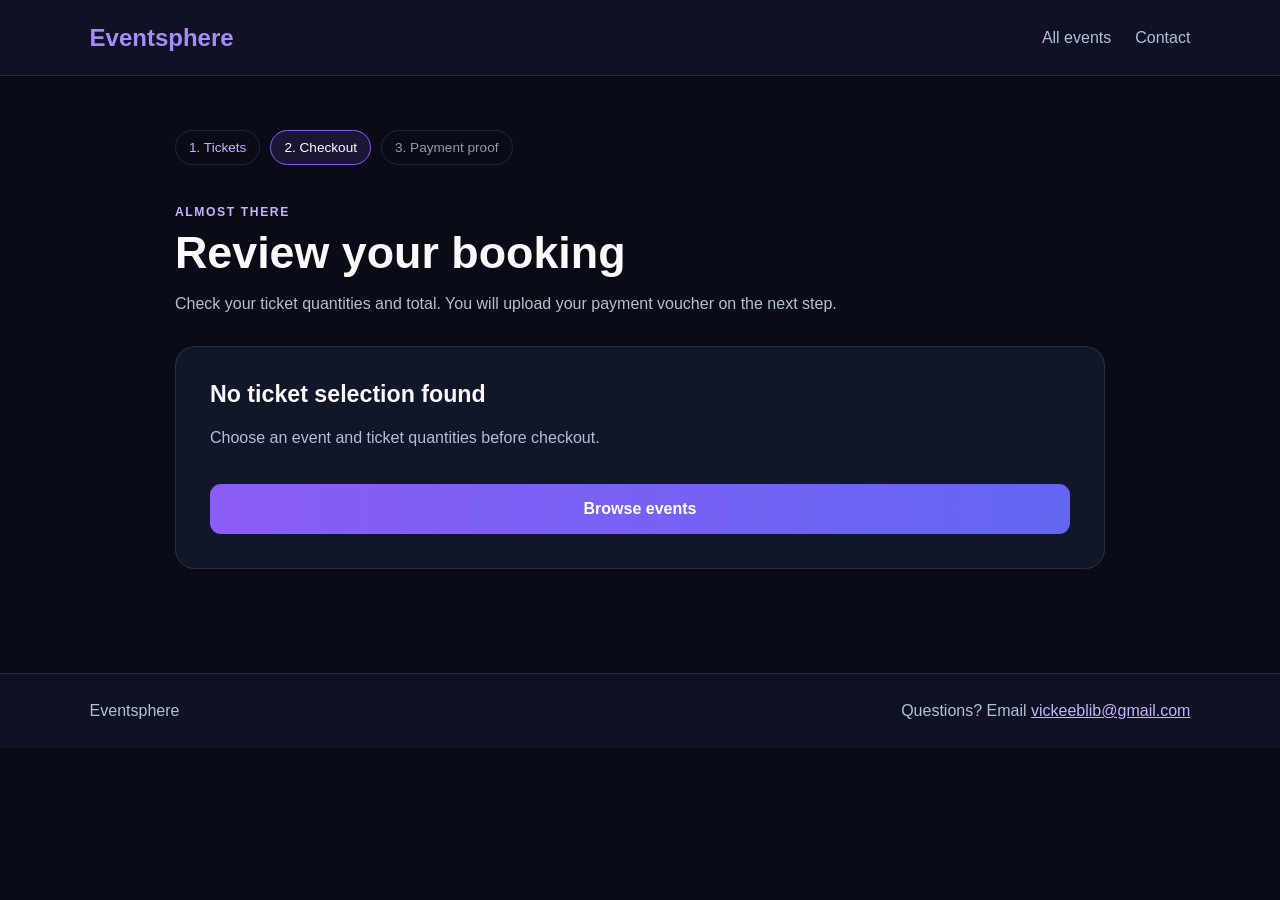
==== checkout.html @ 16667ef2 "Add files via upload" ====
<!DOCTYPE html>
<html lang="en">
<head>
    <meta charset="UTF-8">
    <meta name="viewport" content="width=device-width, initial-scale=1.0">
    <title>Checkout | Eventsphere</title>
    <link rel="stylesheet" href="booking-flow.css">
    <script src="booking-flow.js" defer></script>
</head>
<body data-page="checkout">
    <header class="site-header">
        <a class="brand" href="events.html">Eventsphere</a>
        <nav aria-label="Main navigation">
            <a href="events.html">All events</a>
            <a href="events.html#contact">Contact</a>
        </nav>
    </header>

    <main class="page-container narrow-container">
        <div class="steps" aria-label="Booking progress">
            <span class="step complete">1. Tickets</span>
            <span class="step current" aria-current="step">2. Checkout</span>
            <span class="step">3. Payment proof</span>
        </div>
        <p class="eyebrow">Almost there</p>
        <h1 class="page-title">Review your booking</h1>
        <p class="muted-copy page-intro">Check your ticket quantities and total. You will upload your payment voucher on the next step.</p>

        <div id="checkoutMissing" class="panel" hidden>
            <h2>No ticket selection found</h2>
            <p class="muted-copy">Choose an event and ticket quantities before checkout.</p>
            <a class="primary-button button-link" href="events.html">Browse events</a>
        </div>

        <div id="checkoutContent" class="checkout-grid" hidden>
            <section class="panel">
                <p class="eyebrow">Your order</p>
                <h2 id="checkoutEventName"></h2>
                <p class="muted-copy" id="checkoutEventMeta"></p>
                <div id="orderLines" class="order-lines"></div>
                <div class="total-row">
                    <span>Total due</span>
                    <strong id="checkoutTotal"></strong>
                </div>
                <p class="small-note">Please make payment for this exact total. Your payment proof will be checked manually before tickets are issued.</p>
            </section>

            <section class="panel">
                <p class="eyebrow">Booking contact</p>
                <h2>Where should we reach you?</h2>
                <form id="checkoutForm" class="stacked-form">
                    <label for="customerName">Full name</label>
                    <input id="customerName" name="customerName" autocomplete="name" required>

                    <label for="customerEmail">Email address</label>
                    <input id="customerEmail" name="customerEmail" type="email" autocomplete="email" required>

                    <label for="customerPhone">Phone number</label>
                    <input id="customerPhone" name="customerPhone" type="tel" autocomplete="tel" required>

                    <button class="primary-button" type="submit">Continue to payment proof</button>
                    <p id="checkoutMessage" class="form-message" role="status" aria-live="polite"></p>
                </form>
            </section>
        </div>
    </main>

    <footer class="site-footer">
        <span>Eventsphere</span>
        <span>Questions? Email <a href="mailto:vickeeblib@gmail.com">vickeeblib@gmail.com</a></span>
    </footer>
</body>
</html>
---- booking-flow.css ----
:root {
    color-scheme: dark;
    --page: #090b16;
    --surface: #111629;
    --surface-raised: #171d33;
    --border: rgba(255, 255, 255, .1);
    --text: #f8fafc;
    --muted: #b6bfd1;
    --purple: #8b5cf6;
    --purple-dark: #6366f1;
    --orange: #ff9a52;
}

* {
    box-sizing: border-box;
}

body {
    min-height: 100vh;
    margin: 0;
    background: var(--page);
    color: var(--text);
    font-family: Arial, Helvetica, sans-serif;
}

a {
    color: inherit;
}

.site-header {
    min-height: 76px;
    padding: 18px 7%;
    display: flex;
    align-items: center;
    justify-content: space-between;
    gap: 20px;
    background: #0f1224;
    border-bottom: 1px solid var(--border);
}

.brand {
    color: #a78bfa;
    font-size: 1.5rem;
    font-weight: 800;
    text-decoration: none;
}

.site-header nav {
    display: flex;
    gap: 24px;
}

.site-header nav a,
.text-link {
    color: var(--muted);
    text-decoration: none;
}

.site-header nav a:hover,
.text-link:hover,
.site-footer a:hover {
    color: white;
}

.event-hero {
    min-height: 390px;
    position: relative;
    display: grid;
    place-items: center;
    overflow: hidden;
    background: #171d33;
}

.event-hero > img,
.event-hero-shade {
    position: absolute;
    inset: 0;
    width: 100%;
    height: 100%;
}

.event-hero > img {
    object-fit: cover;
    filter: brightness(.42);
}

.event-hero-shade {
    background: linear-gradient(90deg, rgba(9, 11, 22, .82), rgba(9, 11, 22, .22));
}

.event-hero-content {
    position: relative;
    z-index: 1;
    width: min(1120px, 90%);
    padding: 55px 0;
}

.event-hero-content h1 {
    max-width: 800px;
    margin: 10px 0 18px;
    font-size: clamp(2.2rem, 6vw, 4.2rem);
}

.event-meta {
    display: flex;
    flex-wrap: wrap;
    gap: 12px 26px;
    color: #e2e8f0;
}

.page-container {
    width: min(1120px, 90%);
    margin: 0 auto;
    padding: 54px 0 80px;
}

.narrow-container {
    width: min(930px, 90%);
}

.booking-layout {
    display: grid;
    grid-template-columns: minmax(0, 1.8fr) minmax(250px, .8fr);
    align-items: start;
    gap: 28px;
}

.panel {
    padding: clamp(22px, 4vw, 34px);
    margin-bottom: 24px;
    border: 1px solid var(--border);
    border-radius: 20px;
    background: var(--surface);
}

.panel h1,
.panel h2 {
    margin: 0 0 16px;
}

.panel h2 {
    font-size: 1.45rem;
}

.eyebrow {
    margin: 0 0 8px;
    color: #c4b5fd;
    font-size: .76rem;
    font-weight: 800;
    letter-spacing: .13em;
    text-transform: uppercase;
}

.muted-copy {
    color: var(--muted);
    line-height: 1.75;
}

.ticket-options {
    display: grid;
    gap: 12px;
    margin-top: 24px;
}

.ticket-option {
    display: grid;
    grid-template-columns: minmax(0, 1fr) 118px;
    align-items: center;
    gap: 18px;
    padding: 18px;
    border: 1px solid var(--border);
    border-radius: 14px;
    background: var(--surface-raised);
}

.ticket-option h3 {
    margin: 0 0 6px;
}

.ticket-option p {
    margin: 0;
    color: var(--muted);
    font-size: .9rem;
    line-height: 1.5;
}

.ticket-price {
    display: block;
    margin-top: 10px;
    color: var(--orange);
    font-weight: 800;
}

.quantity-label {
    display: grid;
    gap: 7px;
    color: var(--muted);
    font-size: .85rem;
}

input,
button {
    font: inherit;
}

input:not([type="file"]) {
    min-width: 0;
    width: 100%;
    padding: 13px 14px;
    border: 1px solid var(--border);
    border-radius: 10px;
    outline: none;
    background: #0d1325;
    color: var(--text);
}

input:focus {
    border-color: #a78bfa;
    box-shadow: 0 0 0 3px rgba(139, 92, 246, .2);
}

input[type="number"] {
    min-height: 46px;
}

input[type="file"] {
    width: 100%;
    padding: 12px;
    border: 1px dashed rgba(255, 255, 255, .25);
    border-radius: 10px;
    background: #0d1325;
    color: var(--muted);
}

input[readonly] {
    opacity: .8;
}

.selection-total,
.total-row {
    display: flex;
    align-items: center;
    justify-content: space-between;
    gap: 20px;
    padding: 20px 0;
    margin-top: 18px;
    border-top: 1px solid var(--border);
}

.selection-total span,
.total-row span {
    color: var(--muted);
}

.selection-total strong,
.total-row strong {
    color: var(--orange);
    font-size: 1.3rem;
}

.primary-button {
    display: inline-flex;
    width: 100%;
    min-height: 50px;
    align-items: center;
    justify-content: center;
    padding: 14px 20px;
    border: 0;
    border-radius: 11px;
    background: linear-gradient(90deg, var(--purple), var(--purple-dark));
    color: white;
    font-weight: 800;
    text-align: center;
    text-decoration: none;
    cursor: pointer;
}

.primary-button:hover:not(:disabled) {
    filter: brightness(1.08);
}

.primary-button:disabled {
    cursor: not-allowed;
    opacity: .5;
}

.button-link {
    margin-top: 16px;
}

.event-note {
    position: sticky;
    top: 20px;
}

.event-note h2 {
    margin-top: 14px;
}

.note-icon {
    width: 34px;
    height: 34px;
    display: grid;
    place-items: center;
    border-radius: 50%;
    background: rgba(139, 92, 246, .2);
    color: #c4b5fd;
    font-weight: 800;
}

.text-link {
    display: inline-block;
    margin-top: 12px;
    color: #c4b5fd;
}

.steps {
    display: flex;
    flex-wrap: wrap;
    gap: 10px;
    margin-bottom: 40px;
}

.step {
    padding: 9px 13px;
    border: 1px solid var(--border);
    border-radius: 99px;
    color: #8f99ad;
    font-size: .85rem;
}

.step.complete {
    color: #c4b5fd;
}

.step.current {
    border-color: var(--purple);
    background: rgba(139, 92, 246, .13);
    color: white;
}

.page-title {
    margin: 0;
    font-size: clamp(2rem, 5vw, 2.8rem);
}

.page-intro {
    margin: 12px 0 28px;
}

.checkout-grid {
    display: grid;
    grid-template-columns: minmax(0, 1.1fr) minmax(0, .9fr);
    gap: 22px;
}

.checkout-grid .panel {
    margin: 0;
}

.order-lines {
    margin-top: 24px;
}

.order-line {
    display: flex;
    justify-content: space-between;
    gap: 15px;
    padding: 14px 0;
    border-bottom: 1px solid var(--border);
    color: var(--muted);
}

.order-line strong {
    color: var(--text);
    white-space: nowrap;
}

.total-row {
    margin-top: 4px;
}

.small-note,
.field-help {
    display: block;
    color: #99a4b8;
    font-size: .84rem;
    line-height: 1.6;
}

.stacked-form {
    display: grid;
    gap: 10px;
    margin-top: 24px;
}

.stacked-form label {
    margin-top: 6px;
    font-weight: 700;
}

.field-help {
    margin-top: -6px;
    margin-bottom: 8px;
}

.form-message {
    min-height: 1.2em;
    margin: 0;
    color: #fca5a5;
    line-height: 1.5;
}

.form-message:empty {
    display: none;
}

.payment-summary {
    display: grid;
    grid-template-columns: repeat(2, minmax(0, 1fr));
    gap: 18px;
    padding: 20px;
    margin: 25px 0;
    border: 1px solid var(--border);
    border-radius: 14px;
    background: var(--surface-raised);
}

.payment-summary > div {
    display: grid;
    gap: 7px;
}

.payment-summary .summary-total {
    grid-column: 1 / -1;
    padding-top: 17px;
    border-top: 1px solid var(--border);
}

.summary-label {
    color: var(--muted);
    font-size: .84rem;
}

.summary-total strong {
    color: var(--orange);
    font-size: 1.6rem;
}

.notice {
    padding: 15px 17px;
    margin-top: 22px;
    border-left: 4px solid var(--purple);
    border-radius: 8px;
    background: #171d33;
    color: var(--muted);
    line-height: 1.65;
}

.confirmation-panel {
    max-width: 720px;
    margin: 40px auto;
    text-align: center;
}

.confirmation-panel .payment-summary {
    text-align: left;
}

.success-mark {
    width: 54px;
    height: 54px;
    display: grid;
    place-items: center;
    margin: 0 auto 20px;
    border-radius: 50%;
    background: rgba(34, 197, 94, .16);
    color: #86efac;
    font-size: 1.6rem;
}

.site-footer {
    display: flex;
    flex-wrap: wrap;
    justify-content: space-between;
    gap: 12px 24px;
    padding: 28px 7%;
    border-top: 1px solid var(--border);
    background: #0f1224;
    color: var(--muted);
}

.site-footer a {
    color: #c4b5fd;
}

[hidden] {
    display: none !important;
}

@media (max-width: 760px) {
    .booking-layout,
    .checkout-grid {
        grid-template-columns: 1fr;
    }

    .event-note {
        position: static;
    }

    .event-hero {
        min-height: 330px;
    }
}

@media (max-width: 480px) {
    .site-header {
        padding: 15px 5%;
    }

    .site-header nav {
        gap: 12px;
        font-size: .9rem;
    }

    .page-container,
    .narrow-container {
        width: 92%;
        padding-top: 34px;
    }

    .ticket-option {
        grid-template-columns: 1fr 90px;
        gap: 12px;
        padding: 14px;
    }

    .payment-summary {
        grid-template-columns: 1fr;
    }

    .payment-summary .summary-total {
        grid-column: auto;
    }
}
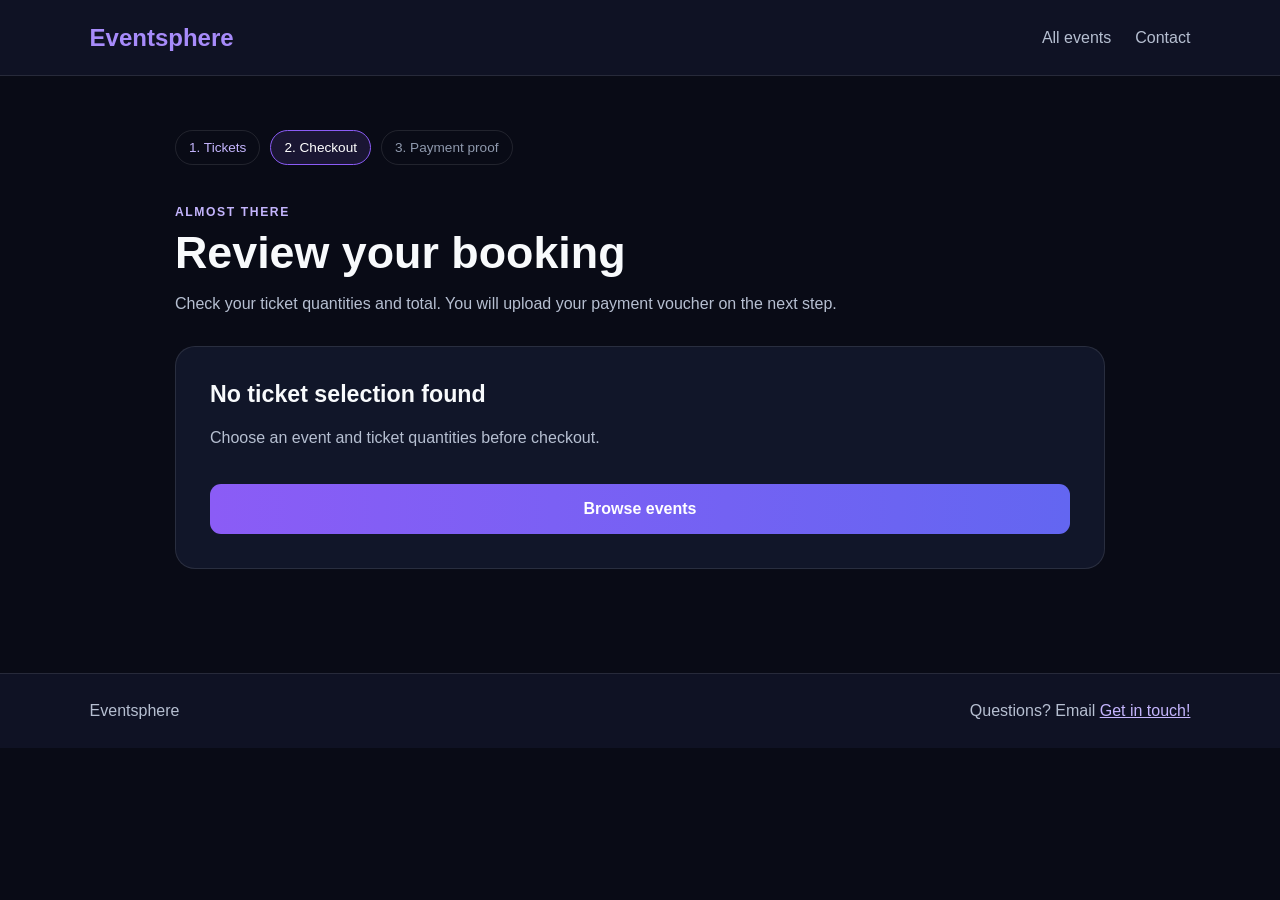
==== commit 2e7d44c1: "Update checkout.html" ====
--- a/checkout.html
+++ b/checkout.html
@@ -67,7 +67,7 @@
 
     <footer class="site-footer">
         <span>Eventsphere</span>
-        <span>Questions? Email <a href="mailto:vickeeblib@gmail.com">vickeeblib@gmail.com</a></span>
+        <span>Questions? Email <a href="mailto:vickeeblib@gmail.com">Get in touch!</a></span>
     </footer>
 </body>
 </html>
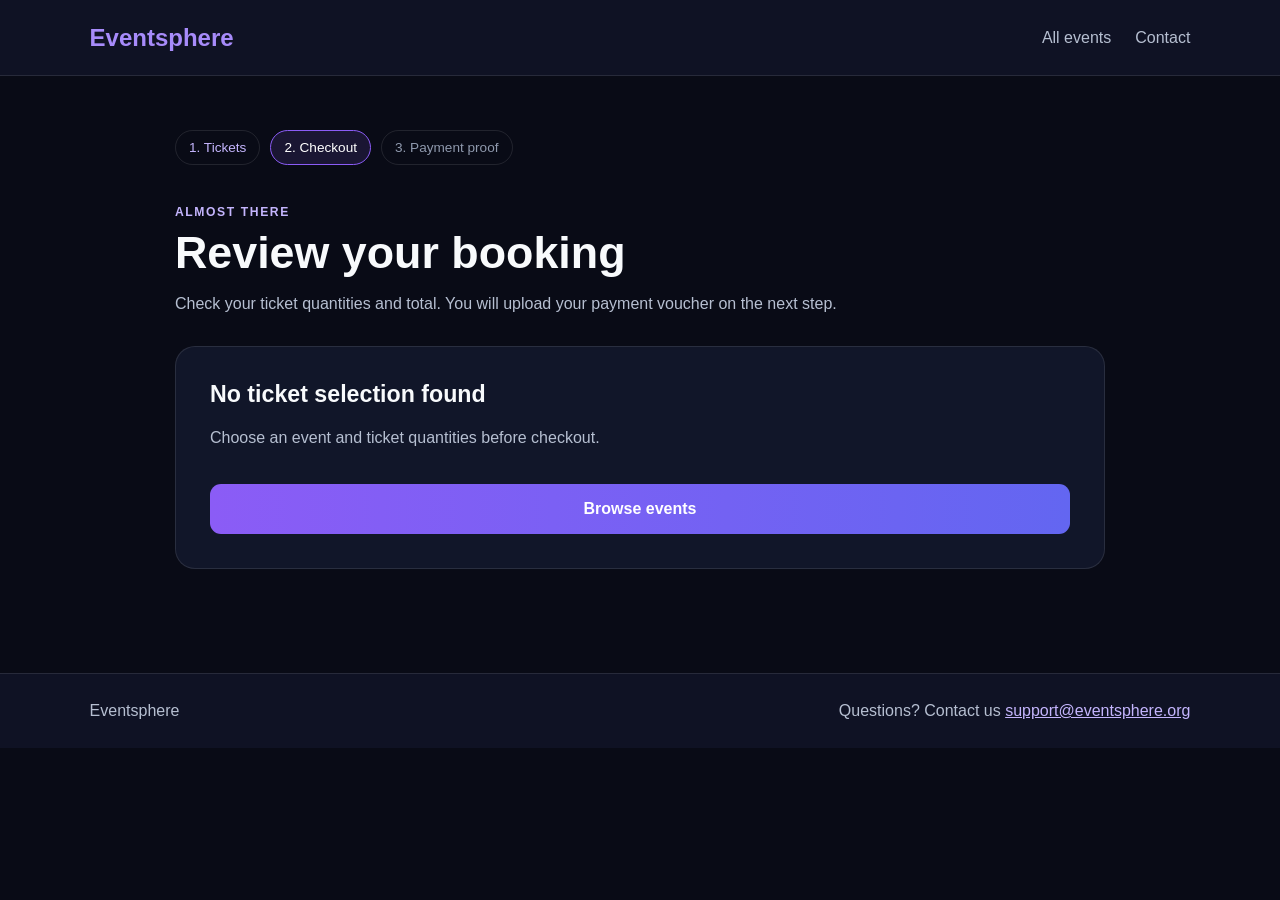
==== commit cbf97b66: "Change contact email in checkout.html footer Updated contact email in the footer from 'Get in touch!" ====
--- a/checkout.html
+++ b/checkout.html
@@ -67,7 +67,7 @@
 
     <footer class="site-footer">
         <span>Eventsphere</span>
-        <span>Questions? Email <a href="mailto:vickeeblib@gmail.com">Get in touch!</a></span>
+        <span>Questions? Contact us <a href="mailto:vickeeblib@gmail.com">support@eventsphere.org</a></span>
     </footer>
 </body>
 </html>
